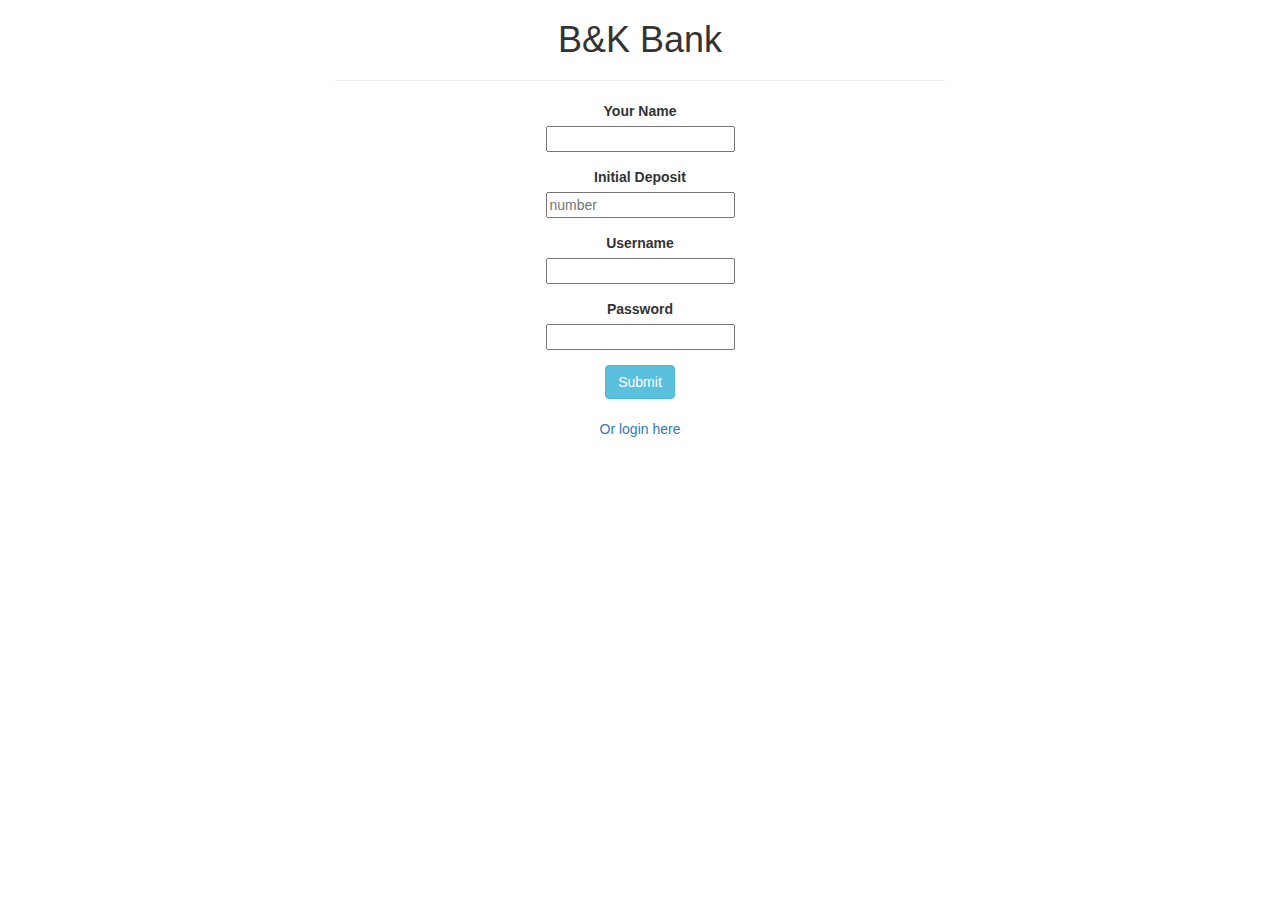
==== index.html @ 851a24c8 "Add better front end and more functionalit (sign in page)" ====
<!DOCTYPE html>
<html>
  <head>
  <link href="css/bootstrap.css" rel="stylesheet" type="text/css">
    <link href="css/styles.css" rel="stylesheet" type="text/css">
    <script src="js/jquery-1.11.2.js"></script>
    <script src="js/scripts.js"></script>
    <title>B&K Bank</title>
  </head>
  <body>
      <div class="container">
          <h1>B&K Bank</h1>
          <hr/>
          <div class="row">
            <div class="col-md-12">
              <form id="create">
                <div class="form-group">
                  <label for="name">Your Name</label>
                  <br>
                  <input id="name" type="text" required>
                </div>
                <div class="form-group">
                  <label for="initial">Initial Deposit</label>
                  <br>
                  <input id="initial" type="number" placeholder="number" required>
                </div>
                <div class="form-group">
                  <label for="name">Username</label>
                  <br>
                  <input id="name" type="text" required>
                </div>
                <div class="form-group">
                  <label for="initial">Password</label>
                  <br>
                  <input id="initial" type="text" required>
                </div>
                <button type="submit" class="btn btn-info">Submit</button>

              </form>
            </div>
            <div class="col-md-12 login">
              <br>
              <p>
                <a href="#">
                Or login here
                </a>
              </p>
            </div>
            <div class="col-md-12 signin">
              <form id="signin">
                <h2>Sign In</h2>
                <div class="form-group">
                  <label for="name">Username</label>
                  <br>
                  <input id="name" type="text" required>
                </div>
                <div class="form-group">
                  <label for="initial">Password</label>
                  <br>
                  <input id="initial" type="text" required>
                </div>
                <button type="submit" class="btn btn-info">Submit</button>
              </form>
            </div>
            <div class="col-md-6" class="managed">
              <form id="manage">
                <div class="form-group">
                  <label for="deposit">Deposit</label>
                  <br>
                  <input id="deposit" type="number" required>
                </div>
                <button type="submit" class="btn btn-info">Submit</button>
              </form>
              <form id="withdraw">
                <div class="form-group">
                  <label for="withdraw">Withdraw</label>
                  <br>
                  <input id="withdraw" type="number" required>
                </div>
                <button type="submit" class="btn btn-info">Submit</button>
              </form>
            </div>
            <div class="account col-md-6">
              <div class="row">
                <h3>Your Account Balance is:</h2>
                <h1 class="balance"></h1>
              </div>
            </div>
          </div>
      </div>
  </body>
</html>
---- css/styles.css ----
body{
  text-align: center;
}
.container{
  width: 50%;
}
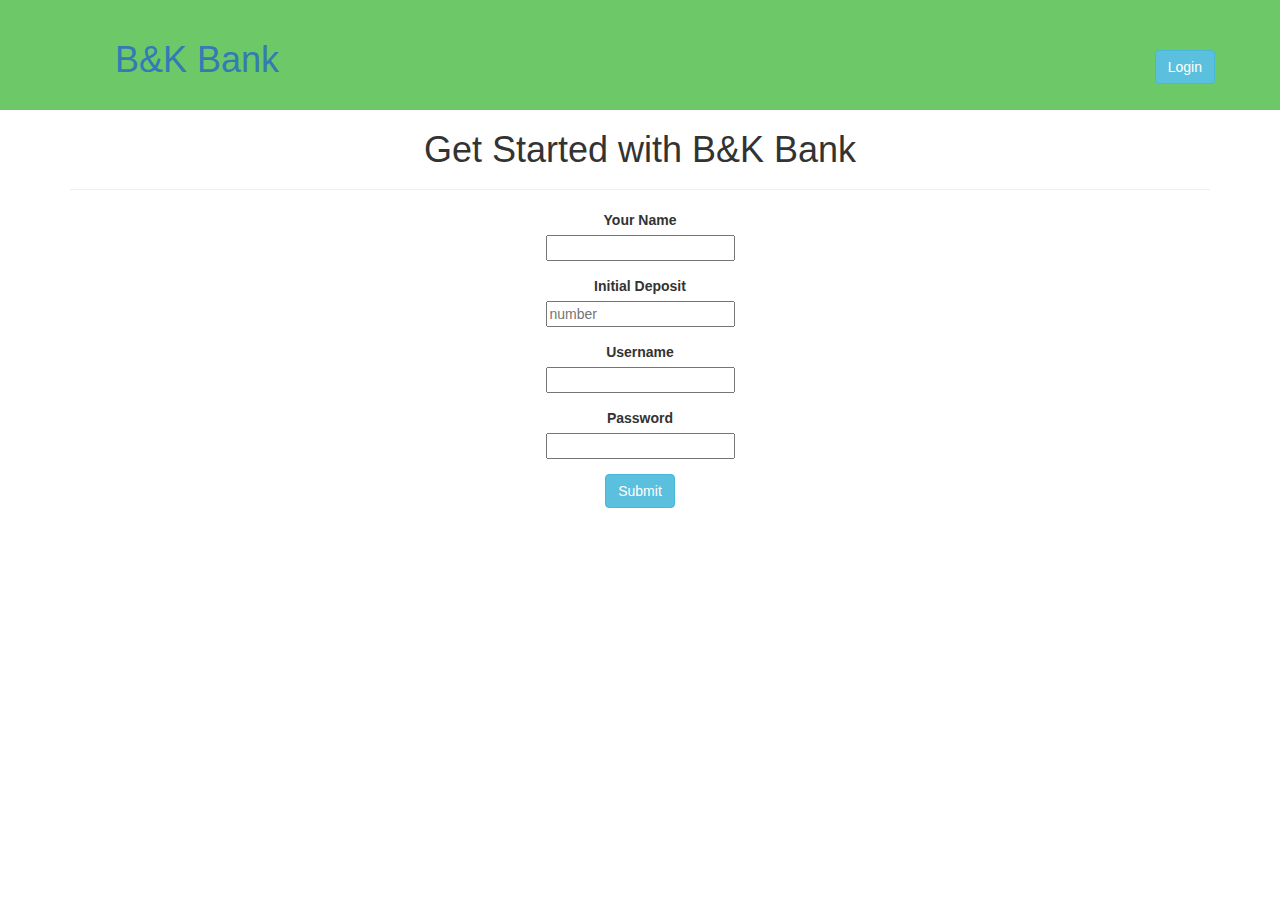
==== commit 5833e8e3: "Update functions to start new account with correct balance; will also clean up the script" ====
--- a/index.html
+++ b/index.html
@@ -8,85 +8,96 @@
     <title>B&K Bank</title>
   </head>
   <body>
-      <div class="container">
-          <h1>B&K Bank</h1>
-          <hr/>
+    <div class="row header">
+      <div class="col-sm-5 title">
+        <h1>
+          <a href="index.html">
+            B&K Bank
+          </a>
+        </h1>
+      </div>
+      <div class="">
+      </div>
+      <div class="col-sm-5 login">
+          <button type="submit" class="btn btn-info">Login</button>
+      </div>
+    </div>
+    <div class="container">
+      <div class="row">
+        <div class="col-md-12">
+          <h1>Get Started with B&K Bank</h1>
+          <hr>
+          <form id="create">
+            <div class="form-group">
+              <label for="name">Your Name</label>
+              <br>
+              <input id="name" type="text" required>
+            </div>
+            <div class="form-group">
+              <label for="initial">Initial Deposit</label>
+              <br>
+              <input id="initial" type="number" placeholder="number" required>
+            </div>
+            <div class="form-group">
+              <label for="user">Username</label>
+              <br>
+              <input id="user" type="text" required>
+            </div>
+            <div class="form-group">
+              <label for="pass">Password</label>
+              <br>
+              <input id="pass" type="text" required>
+            </div>
+            <button type="submit" class="btn btn-info">Submit</button>
+
+          </form>
+        </div>
+        <div class="col-md-12 signin">
+          <form id="signin">
+            <h2>Sign In</h2>
+            <div class="form-group">
+              <label for="username">Username</label>
+              <br>
+              <input id="username" type="text" placeholder="bnkUser" required>
+            </div>
+            <div class="form-group">
+              <label for="password">Password</label>
+              <br>
+              <input id="password" type="text" placeholder="p1a2s3s4" required>
+            </div>
+            <button type="submit" class="btn btn-info">Submit</button>
+          </form>
+          <p>
+            (This is just for validating imput. Use this username and password:   username: bnkUser, p1a2s3s4)
+          </p>
+        </div>
+        <div class="col-md-6" class="managed">
+            <!-- Change this id -->
+          <form id="manage">
+            <div class="form-group">
+              <label for="deposit">Deposit</label>
+              <br>
+              <input id="deposit" type="number" required>
+            </div>
+            <button type="submit" class="btn btn-info">Submit</button>
+          </form>
+          <form id="withdraw">
+            <div class="form-group">
+              <label for="withdraw">Withdraw</label>
+              <br>
+              <input id="withdraw" type="number" required>
+            </div>
+            <button type="submit" class="btn btn-info">Submit</button>
+          </form>
+        </div>
+        <div class="account col-md-6">
           <div class="row">
-            <div class="col-md-12">
-              <form id="create">
-                <div class="form-group">
-                  <label for="name">Your Name</label>
-                  <br>
-                  <input id="name" type="text" required>
-                </div>
-                <div class="form-group">
-                  <label for="initial">Initial Deposit</label>
-                  <br>
-                  <input id="initial" type="number" placeholder="number" required>
-                </div>
-                <div class="form-group">
-                  <label for="name">Username</label>
-                  <br>
-                  <input id="name" type="text" required>
-                </div>
-                <div class="form-group">
-                  <label for="initial">Password</label>
-                  <br>
-                  <input id="initial" type="text" required>
-                </div>
-                <button type="submit" class="btn btn-info">Submit</button>
-
-              </form>
-            </div>
-            <div class="col-md-12 login">
-              <br>
-              <p>
-                <a href="#">
-                Or login here
-                </a>
-              </p>
-            </div>
-            <div class="col-md-12 signin">
-              <form id="signin">
-                <h2>Sign In</h2>
-                <div class="form-group">
-                  <label for="name">Username</label>
-                  <br>
-                  <input id="name" type="text" required>
-                </div>
-                <div class="form-group">
-                  <label for="initial">Password</label>
-                  <br>
-                  <input id="initial" type="text" required>
-                </div>
-                <button type="submit" class="btn btn-info">Submit</button>
-              </form>
-            </div>
-            <div class="col-md-6" class="managed">
-              <form id="manage">
-                <div class="form-group">
-                  <label for="deposit">Deposit</label>
-                  <br>
-                  <input id="deposit" type="number" required>
-                </div>
-                <button type="submit" class="btn btn-info">Submit</button>
-              </form>
-              <form id="withdraw">
-                <div class="form-group">
-                  <label for="withdraw">Withdraw</label>
-                  <br>
-                  <input id="withdraw" type="number" required>
-                </div>
-                <button type="submit" class="btn btn-info">Submit</button>
-              </form>
-            </div>
-            <div class="account col-md-6">
-              <div class="row">
-                <h3>Your Account Balance is:</h2>
-                <h1 class="balance"></h1>
-              </div>
-            </div>
+            <h2>Hello <span class="display"></span></h2>
+            <h3>Your Account Balance is:</h2>
+            <h1 class="balance"></h1>
           </div>
+        </div>
       </div>
+    </div>
   </body>
 </html>
--- a/css/styles.css
+++ b/css/styles.css
@@ -1,6 +1,22 @@
-body{
+.header{
+  padding: 20px 50px;
+  width: 100%;
+  background-color: #6DC968;
+  color: white;
+  margin:0;
+}
+
+
+.title{
+  margin-left: 50px;
+}
+
+.login{
+  margin-top: 30px;
+  float: right;
+  text-align: right;
+}
+
+.container{
   text-align: center;
 }
-.container{
-  width: 50%;
-}
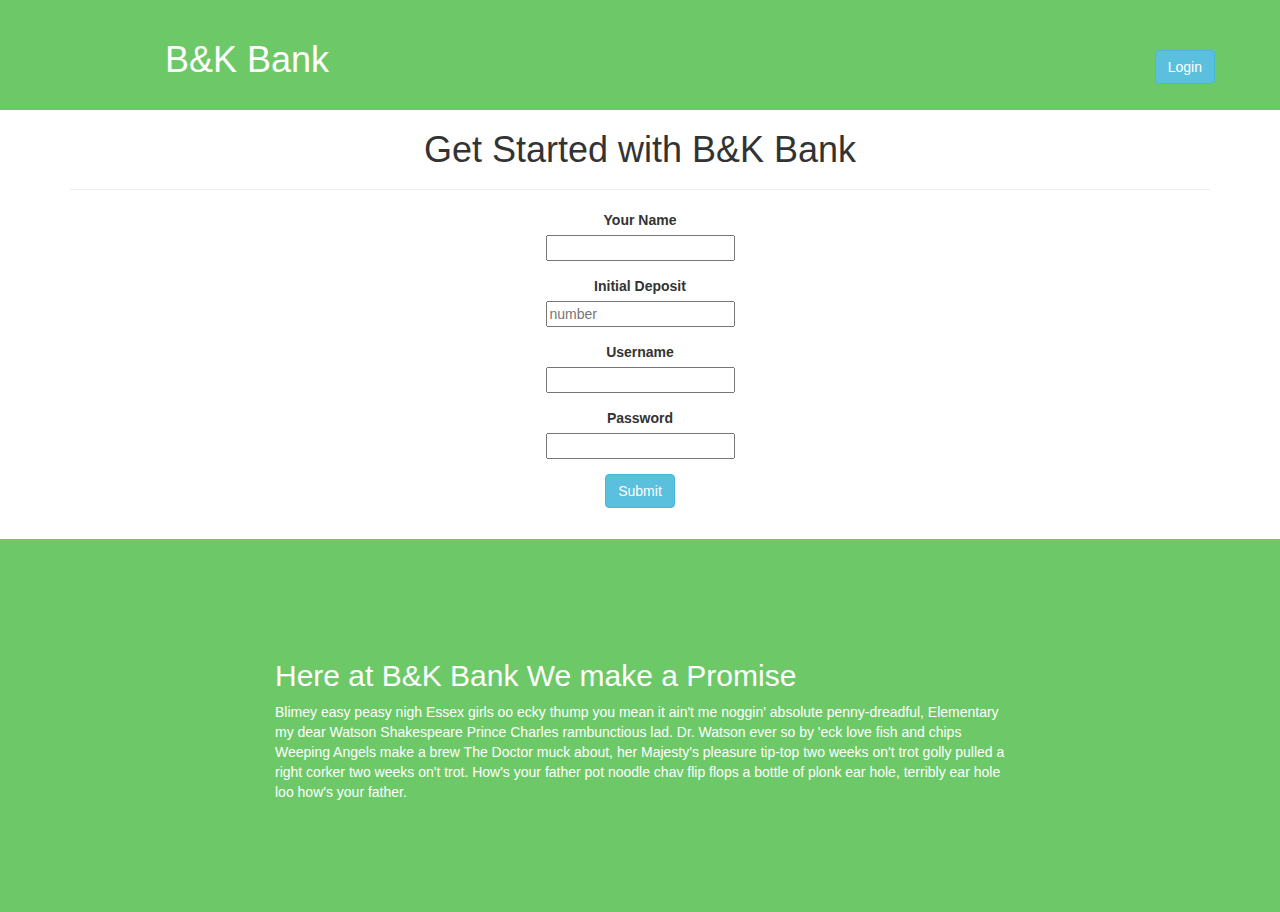
==== commit eb1b924c: "Add some CSS stylying" ====
--- a/index.html
+++ b/index.html
@@ -15,8 +15,6 @@
             B&K Bank
           </a>
         </h1>
-      </div>
-      <div class="">
       </div>
       <div class="col-sm-5 login">
           <button type="submit" class="btn btn-info">Login</button>
@@ -99,5 +97,14 @@
         </div>
       </div>
     </div>
+    <div class="row about-us">
+      <div class="col-md-2">&nbsp</div>
+      <div class="col-md-8">
+        <h2>Here at B&K Bank We make a Promise</h2>
+        <p>
+          Blimey easy peasy nigh Essex girls oo ecky thump you mean it ain't me noggin' absolute penny-dreadful, Elementary my dear Watson Shakespeare Prince Charles rambunctious lad. Dr. Watson ever so by 'eck love fish and chips Weeping Angels make a brew The Doctor muck about, her Majesty's pleasure tip-top two weeks on't trot golly pulled a right corker two weeks on't trot. How's your father pot noodle chav flip flops a bottle of plonk ear hole, terribly ear hole loo how's your father.
+        </p>
+      </div>
+    </div>
   </body>
 </html>
--- a/css/styles.css
+++ b/css/styles.css
@@ -5,10 +5,21 @@
   color: white;
   margin:0;
 }
-
+.about-us{
+  width: 100%;
+  background-color: #6DC968;
+  color: white;
+  margin:0;
+  padding: 100px 70px;
+}
 
 .title{
   margin-left: 50px;
+  color: white;
+}
+.title h1 a{
+  margin-left: 50px;
+  color: white;
 }
 
 .login{
@@ -19,4 +30,5 @@
 
 .container{
   text-align: center;
+  margin-bottom: 30px;
 }
